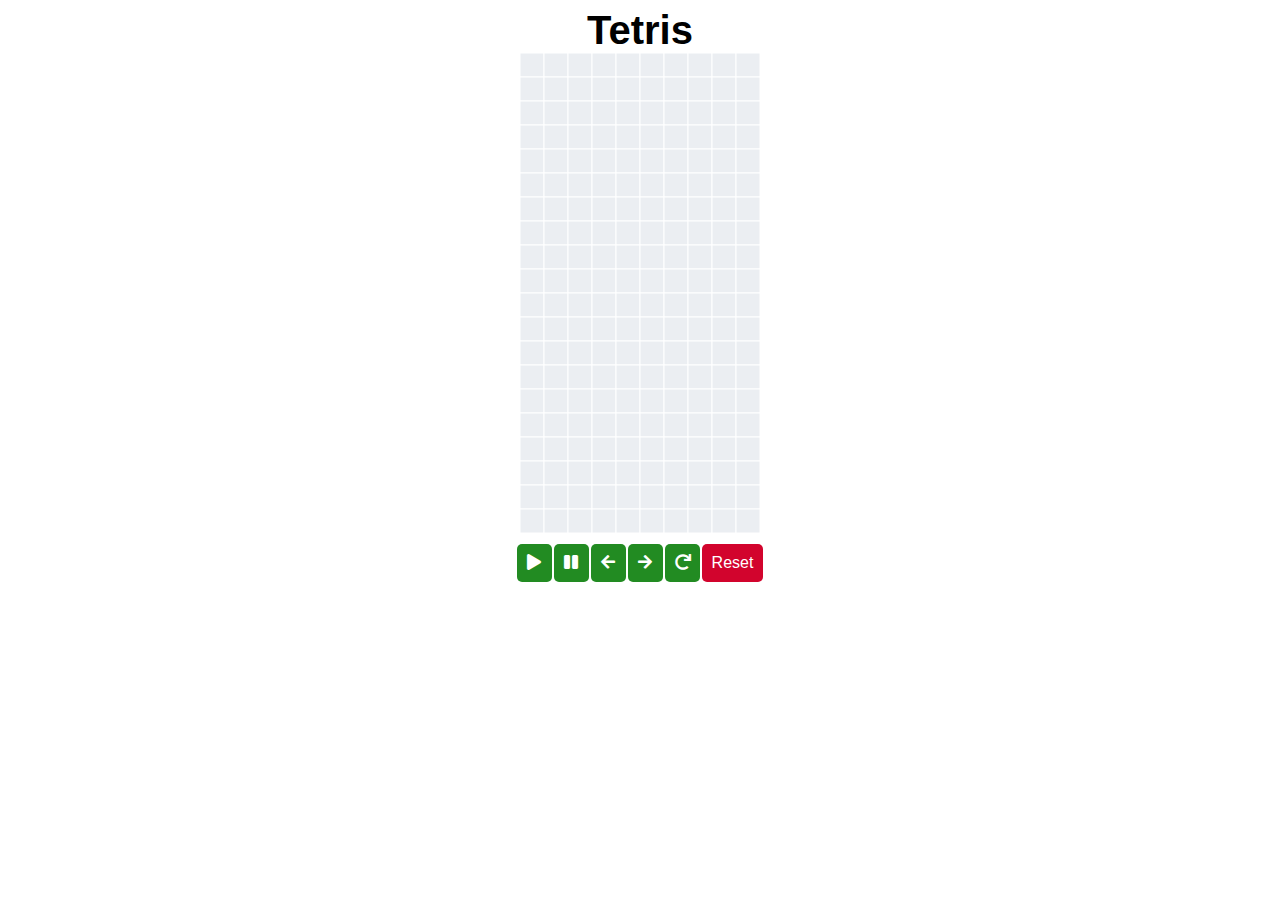
==== tetris.html @ 3c3bf525 "Create tetris.html" ====
<!DOCTYPE html>
<html lang="en">
<head>
    <meta charset="UTF-8">
    <meta name="viewport" content="width=device-width, initial-scale=1.0">
    <title>Midterm Project Noël Hermans</title>
    <style>
        .container {
            display: flex;
            justify-content: center;
            align-items: center;
            text-align: center;
            margin: 0 auto;
        }

        .gameContainer {
            margin-right: 20px;
            margin-left: 20px;
        }

        .title {
            font-size: 40px;
            font-weight: bold;
            margin: 0 auto;
            font-family: 'Segoe UI', Tahoma, Geneva, Verdana, sans-serif;
        }

        canvas {
            display: block;
            margin: 0 auto;
        }

        .buttonContainer {
            display: flex;
            justify-content: center;
            margin-top: 10px;
        }

        button {
            margin: 1px;
            padding: 10px;
            font-size: 16px;
            border-radius: 5px;
            border: none;
        }

        .controlButton {
            background-color: #228B22;
            color: #FFFFFF;
            width: 35px; 
        }

        #resetButton {
            background-color: #D2042D; 
            color: #FFFFFF; 
        }
    </style>
    <link rel="stylesheet" href="https://cdnjs.cloudflare.com/ajax/libs/font-awesome/5.15.4/css/all.min.css">
</head>
<body>
    <div class="container">
        <div class="gameContainer">
            <h1 class="title">Tetris</h1>

            <canvas id="gridCanvas" width="240" height="480"></canvas>

            <div class="buttonContainer">
                <button class="controlButton" id="playButton" onclick="play()"><i class="fas fa-play"></i></button>
                <button class="controlButton" id="pauseButton" onclick="pause()"><i class="fas fa-pause"></i></button>
                <button class="controlButton" onclick="moveLeft()"><i class="fas fa-arrow-left"></i></button>
                <button class="controlButton" onclick="moveRight()"><i class="fas fa-arrow-right"></i></button>
                <button class="controlButton" onclick="rotate()"><i class="fas fa-redo"></i></button>
                <button id="resetButton" onclick="reset()">Reset</button>
            </div>
        </div>
    </div>

    <script>
        canvas = document.getElementById("gridCanvas");
        context = canvas.getContext("2d");

        canvas.addEventListener('click', function(event) {
            if (!isPaused) {
                const rect = canvas.getBoundingClientRect();
                const mouseX = event.clientX - rect.left;
                const mouseY = event.clientY - rect.top;

                for (let i = 0; i < activeBlocks.length; i++) {
                    let block = activeBlocks[i];

                    // Check if the click is within the boundaries of the block
                    if (
                        (mouseX >= block.x1 * cellSize && mouseX <= (block.x1 + 1) * cellSize &&
                        mouseY >= block.y1 * cellSize && mouseY <= (block.y1 + 1) * cellSize) ||
                        (mouseX >= block.x2 * cellSize && mouseX <= (block.x2 + 1) * cellSize &&
                        mouseY >= block.y2 * cellSize && mouseY <= (block.y2 + 1) * cellSize) ||
                        (mouseX >= block.x3 * cellSize && mouseX <= (block.x3 + 1) * cellSize &&
                        mouseY >= block.y3 * cellSize && mouseY <= (block.y3 + 1) * cellSize) ||
                        (mouseX >= block.x4 * cellSize && mouseX <= (block.x4 + 1) * cellSize &&
                        mouseY >= block.y4 * cellSize && mouseY <= (block.y4 + 1) * cellSize)
                    ) {
                        // Deselect the previously selected block
                        activeBlocks.forEach((otherBlock) => {
                            otherBlock.isSelected = false;
                        });

                        // Select the clicked block
                        block.isSelected = true;

                        // Redraw the canvas to reflect the changes
                        isMoving = true;
                        draw();
                        isMoving = false;
                        break;  // Exit the loop once a block is selected
                    }
                }
            }
        });

        let isDragging = false;
        let dragStartX, dragStartY, dragStartBlock;

        canvas.addEventListener('mousedown', function (event) {
            if (!isPaused) {
                const rect = canvas.getBoundingClientRect();
                const mouseX = event.clientX - rect.left;
                const mouseY = event.clientY - rect.top;

                activeBlocks.forEach((block) => {
                    // Check if the mouse click is within the boundaries of the selected block
                    if (
                        (mouseX >= block.x1 * cellSize && mouseX <= (block.x1 + 1) * cellSize &&
                            mouseY >= block.y1 * cellSize && mouseY <= (block.y1 + 1) * cellSize) ||
                        (mouseX >= block.x2 * cellSize && mouseX <= (block.x2 + 1) * cellSize &&
                            mouseY >= block.y2 * cellSize && mouseY <= (block.y2 + 1) * cellSize) ||
                        (mouseX >= block.x3 * cellSize && mouseX <= (block.x3 + 1) * cellSize &&
                            mouseY >= block.y3 * cellSize && mouseY <= (block.y3 + 1) * cellSize) ||
                        (mouseX >= block.x4 * cellSize && mouseX <= (block.x4 + 1) * cellSize &&
                            mouseY >= block.y4 * cellSize && mouseY <= (block.y4 + 1) * cellSize)
                    ) {
                        isDragging = true;
                        dragStartX = mouseX - block.x1 * cellSize;
                        dragStartY = mouseY - block.y1 * cellSize;
                        dragStartBlock = block;
                        return;  // Exit the loop once a block is selected
                    }
                });
            }
        });

        canvas.addEventListener('mousemove', function (event) {
            if (isDragging) {
                const rect = canvas.getBoundingClientRect();
                const mouseX = event.clientX - rect.left;
                const mouseY = event.clientY - rect.top;

                // Calculate the new position of the block based on the mouse movement
                const newX = Math.round((mouseX - dragStartX) / cellSize);
                const newY = Math.round((mouseY - dragStartY) / cellSize);

                // Check if the new position is legal and update the block's coordinates
                if (newX >= 0 && newX <= columns - (dragStartBlock.x4 - dragStartBlock.x1) &&
                    newY >= 0 && newY <= rows - (dragStartBlock.y4 - dragStartBlock.y1) &&
                    !hitBlock(activeBlocks, dragStartBlock, newX, newY)) {

                    const xOffset = dragStartBlock.x1 - newX;
                    const yOffset = dragStartBlock.y1 - newY;

                    dragStartBlock.x1 -= xOffset;
                    dragStartBlock.x2 -= xOffset;
                    dragStartBlock.x3 -= xOffset;
                    dragStartBlock.x4 -= xOffset;

                    dragStartBlock.y1 -= yOffset;
                    dragStartBlock.y2 -= yOffset;
                    dragStartBlock.y3 -= yOffset;
                    dragStartBlock.y4 -= yOffset;
                }

                // Redraw the canvas to reflect the changes
                isMoving = true;
                draw();
                isMoving = false;
            }
        });

        canvas.addEventListener('mouseup', function () {
            isDragging = false;
        });

        function hitBlock(blocks, currentBlock, newX, newY) {
            // Check if the new position collides with other blocks
            return blocks.some((block) => {
                if (block !== currentBlock) {
                    return (
                        (newX >= block.x1 && newX <= block.x4 && newY >= block.y1 && newY <= block.y4) ||
                        (newX + (currentBlock.x4 - currentBlock.x1) >= block.x1 &&
                            newX + (currentBlock.x4 - currentBlock.x1) <= block.x4 &&
                            newY + (currentBlock.y4 - currentBlock.y1) >= block.y1 &&
                            newY + (currentBlock.y4 - currentBlock.y1) <= block.y4)
                    );
                }
                return false;
            });
        }

        const rows = 20;
        const columns = 10;
        const cellSize = Math.min(canvas.width / columns, canvas.height / rows);

        const cellColor = '#ebeef2';
        const spaceColor = '#FFFFFF';

        let isStarted = false;
        let isPaused = false;

        let activeBlocks = [];

        let isMoving = false;

        let ceiling = 3;

        const blockColors = [
            '#00FF00',
            '#0000FF',
            '#FFFF00',
            '#00FFFF',
            '#FF00FF',
            '#FFA500'
        ];

        const blockShapes = [
            [{ x: 0, y: 0 }, { x: 1, y: 0 }, { x: 0, y: 1 }, { x: 1, y: 1 }],
            [{ x: 0, y: 0 }, { x: 1, y: 0 }, { x: 2, y: 0 }, { x: 3, y: 0 }],
            [{ x: 0, y: 0 }, { x: 1, y: 0 }, { x: 2, y: 0 }, { x: 1, y: 1 }],
            [{ x: 0, y: 1 }, { x: 0, y: 2 }, { x: 1, y: 1 }, { x: 1, y: 0 }],
            [{ x: 0, y: 2 }, { x: 1, y: 0 }, { x: 1, y: 1 }, { x: 1, y: 2 }],
        ];

        function drawGrid() {
            for (let row = 0; row < rows; row++) {
                for (let col = 0; col < columns; col++) {
                const x = col * cellSize;
                const y = row * cellSize;

                context.fillStyle = cellColor;
                context.fillRect(x, y, cellSize, cellSize);

                context.strokeStyle = spaceColor;
                context.strokeRect(x, y, cellSize, cellSize);
                }
            }
        }

        drawGrid();

        class Block {
            constructor(id, colour, x1, x2, x3, x4, y1, y2, y3, y4, isSelected, isDead) {
                this.id = id;
                this.colour = colour;
                this.x1 = x1;
                this.x2 = x2;
                this.x3 = x3;
                this.x4 = x4;
                this.y1 = y1;
                this.y2 = y2;
                this.y3 = y3;
                this.y4 = y4;
                this.isSelected = isSelected;
                this.isDead = isDead;
            }
        }

        function createBlock(){
            const randomColor = blockColors[Math.floor(Math.random() * blockColors.length)];
            const randomShape = blockShapes[Math.floor(Math.random() * blockShapes.length)];

            const block = new Block(
                Date.now(),
                randomColor,
                randomShape[0].x,
                randomShape[1].x,
                randomShape[2].x,
                randomShape[3].x,
                randomShape[0].y,
                randomShape[1].y,
                randomShape[2].y,
                randomShape[3].y,
                false,
                false
            );

            return block;
        }

        function drawBlock(block) {
            context.fillStyle = block.colour;
            context.fillRect(block.x1 * cellSize, block.y1 * cellSize, cellSize, cellSize);
            context.fillRect(block.x2 * cellSize, block.y2 * cellSize, cellSize, cellSize);
            context.fillRect(block.x3 * cellSize, block.y3 * cellSize, cellSize, cellSize);
            context.fillRect(block.x4 * cellSize, block.y4 * cellSize, cellSize, cellSize);

            if (block.isSelected) {
                context.strokeStyle = '#D2042D';
            }
            else {
                context.strokeStyle = '#FFFFFF';
            }
            context.lineWidth = 2;
            context.strokeRect(block.x1 * cellSize, block.y1 * cellSize, cellSize, cellSize);
            context.strokeRect(block.x2 * cellSize, block.y2 * cellSize, cellSize, cellSize);
            context.strokeRect(block.x3 * cellSize, block.y3 * cellSize, cellSize, cellSize);
            context.strokeRect(block.x4 * cellSize, block.y4 * cellSize, cellSize, cellSize);
        }

        function hitBottom(block) {
            // Get all coordinates beneath the block
            const coordinatesBeneath = [
                { x: block.x1, y: block.y1 + 1 },
                { x: block.x2, y: block.y2 + 1 },
                { x: block.x3, y: block.y3 + 1 },
                { x: block.x4, y: block.y4 + 1 }
            ];

            // Check if any of the coordinates beneath the block are occupied by another block
            return coordinatesBeneath.some(
                (coordinate) =>
                    activeBlocks.some(
                        (otherBlock) =>
                            otherBlock.id !== block.id &&
                            (otherBlock.x1 === coordinate.x && otherBlock.y1 === coordinate.y ||
                            otherBlock.x2 === coordinate.x && otherBlock.y2 === coordinate.y ||
                            otherBlock.x3 === coordinate.x && otherBlock.y3 === coordinate.y ||
                            otherBlock.x4 === coordinate.x && otherBlock.y4 === coordinate.y)
                    ) ||
                    coordinate.y >= rows // Check if any of the coordinates beneath the block are at the bottom of the grid
            );
        }

        function removeFullRows() {
            for (let row = rows - 1; row >= 0; row--) {
                let isFullRow = true;

                // Check if all cells in the row are occupied by a block
                for (let col = 0; col < columns; col++) {
                    if (!activeBlocks.some(block =>
                        (block.y1 === row && block.isDead && (block.x1 === col || block.x2 === col || block.x3 === col || block.x4 === col)) ||
                        (block.y2 === row && block.isDead && (block.x1 === col || block.x2 === col || block.x3 === col || block.x4 === col)) ||
                        (block.y3 === row && block.isDead && (block.x1 === col || block.x2 === col || block.x3 === col || block.x4 === col)) ||
                        (block.y4 === row && block.isDead && (block.x1 === col || block.x2 === col || block.x3 === col || block.x4 === col))
                    )) {
                        isFullRow = false;
                        break;
                    }
                }

                if (isFullRow) {
                    // Iterate over the blocks to adjust positions or delete them
                    for (let i = 0; i < activeBlocks.length; i++) {
                        let block = activeBlocks[i];

                        // First, we check if the block has all of its cells in the row
                        // If so, we delete the block

                        if (block.y1 === row && block.y2 === row && block.y3 === row && block.y4 === row) {
                            activeBlocks.splice(i, 1);
                            i--;
                        } else {
                            // If not, we check if the block has any cells above the row
                            // If so, we copy the coordinates of the cells above the row to the cells in the row

                            if (block.y1 === row) {
                                if (block.y2 !== row) {
                                    block.y1 = block.y2;
                                    block.x1 = block.x2;
                                } else if (block.y3 !== row) {
                                    block.y1 = block.y3;
                                    block.x1 = block.x3;
                                } else {
                                    block.y1 = block.y4;
                                    block.x1 = block.x4;
                                }
                            }

                            if (block.y2 === row) {
                                if (block.y1 !== row) {
                                    block.y2 = block.y1;
                                    block.x2 = block.x1;
                                } else if (block.y3 !== row) {
                                    block.y2 = block.y3;
                                    block.x2 = block.x3;
                                } else {
                                    block.y2 = block.y4;
                                    block.x2 = block.x4;
                                }
                            }

                            if (block.y3 === row) {
                                if (block.y1 !== row) {
                                    block.y3 = block.y1;
                                    block.x3 = block.x1;
                                } else if (block.y2 !== row) {
                                    block.y3 = block.y2;
                                    block.x3 = block.x2;
                                } else {
                                    block.y3 = block.y4;
                                    block.x3 = block.x4;
                                }
                            }

                            if (block.y4 === row) {
                                if (block.y1 !== row) {
                                    block.y4 = block.y1;
                                    block.x4 = block.x1;
                                } else if (block.y2 !== row) {
                                    block.y4 = block.y2;
                                    block.x4 = block.x2;
                                } else {
                                    block.y4 = block.y3;
                                    block.x4 = block.x3;
                                }
                            }
                        }
                    }
                }
            }
        }

        let lastBlockTime = Date.now();

        function draw() {
            drawGrid();

            if (!isStarted) {
                // Initialize the game by creating the first block
                let block = createBlock();
                block.isSelected = true;
                activeBlocks.push(block);
                lastBlockTime = Date.now();
                drawBlock(block);
                isStarted = true; // Set isStarted to true after the first block is created
            } else {
                for (let i = 0; i < activeBlocks.length; i++) {
                    let block = activeBlocks[i];

                    // if there is no block selected, select the first block
                    if (!activeBlocks.some(block => block.isSelected)) {
                        block.isSelected = true;
                    }

                    if (block.isDead && block.y1 <= ceiling) {
                        gameOver();
                        return;
                    }

                    if (hitBottom(block)) {
                        // Block can't move down, mark it as dead
                        block.isDead = true;

                        // if the bottom that dies is the selected block, select another block
                        if (block.isSelected) {
                            block.isSelected = false;
                            let nextBlock = activeBlocks.find((block) => block.isDead === false);
                            if (nextBlock) {
                                nextBlock.isSelected = true;
                            }
                        }
                    } else if (!isMoving) {
                        // Block can move down, move it down
                        block.y1++;
                        block.y2++;
                        block.y3++;
                        block.y4++;
                    }

                    drawBlock(block);
                }

                // Check if 5 seconds have passed since the last block creation
                if (Date.now() - lastBlockTime >= 5000) {
                    let newBlock = createBlock();
                    activeBlocks.push(newBlock);
                    lastBlockTime = Date.now(); // Update the last block creation time
                }
            }
            removeFullRows();
        }

        function play() {
            draw(); // Call draw initially
            gameTimeout = setTimeout(play, 1000);
            isPaused = false;
            document.getElementById("playButton").disabled = true;
            document.getElementById("pauseButton").disabled = false;
        }

        function pause() {
            clearTimeout(gameTimeout);
            isPaused = true;
            document.getElementById("playButton").disabled = false;
            document.getElementById("pauseButton").disabled = true;
        }

        function moveLeft() {
            let block = activeBlocks.find((block) => block.isSelected);

            // Check if the block can move left without colliding with boundaries or other blocks
            if (!hitBoundary(block, 'left') && block.isDead === false) {
                block.x1--;
                block.x2--;
                block.x3--;
                block.x4--;
            }

            isMoving = true;
            draw();
            isMoving = false;
        }

        function moveRight() {
            let block = activeBlocks.find((block) => block.isSelected);

            // Check if the block can move right without colliding with boundaries or other blocks
            if (!hitBoundary(block, 'right') && block.isDead === false) {
                block.x1++;
                block.x2++;
                block.x3++;
                block.x4++;
            }
            
            isMoving = true;
            draw();
            isMoving = false;
        }

        function hitBoundary(block, direction) {
            // Check if the block is trying to move out of the canvas boundaries
            if (
                (direction === 'left' && (block.x1 - 1 < 0 || block.x2 - 1 < 0 || block.x3 - 1 < 0 || block.x4 - 1 < 0)) ||
                (direction === 'right' && (block.x1 + 1 >= columns || block.x2 + 1 >= columns || block.x3 + 1 >= columns || block.x4 + 1 >= columns))
            ) {
                return true;
            }

            // Check if the block is trying to move into a position where another block is already present
            // Get all coordinates to the left or right of the block
            const leftCoordinates = [
                { x: block.x1 - 1, y: block.y1 },
                { x: block.x2 - 1, y: block.y2 },
                { x: block.x3 - 1, y: block.y3 },
                { x: block.x4 - 1, y: block.y4 }
            ];

            const rightCoordinates = [
                { x: block.x1 + 1, y: block.y1 },
                { x: block.x2 + 1, y: block.y2 },
                { x: block.x3 + 1, y: block.y3 },
                { x: block.x4 + 1, y: block.y4 }
            ];

            // Check if any of the coordinates to the left or right of the block are occupied by another block
            return (
                leftCoordinates.some(
                    (coordinate) =>
                        activeBlocks.some(
                            (otherBlock) =>
                                otherBlock.id !== block.id &&
                                (otherBlock.x1 === coordinate.x && otherBlock.y1 === coordinate.y ||
                                otherBlock.x2 === coordinate.x && otherBlock.y2 === coordinate.y ||
                                otherBlock.x3 === coordinate.x && otherBlock.y3 === coordinate.y ||
                                otherBlock.x4 === coordinate.x && otherBlock.y4 === coordinate.y)
                        )
                ) ||
                rightCoordinates.some(
                    (coordinate) =>
                        activeBlocks.some(
                            (otherBlock) =>
                                otherBlock.id !== block.id &&
                                (otherBlock.x1 === coordinate.x && otherBlock.y1 === coordinate.y ||
                                otherBlock.x2 === coordinate.x && otherBlock.y2 === coordinate.y ||
                                otherBlock.x3 === coordinate.x && otherBlock.y3 === coordinate.y ||
                                otherBlock.x4 === coordinate.x && otherBlock.y4 === coordinate.y)
                        )
                )
            );
        }

        function rotate() {
            // Get the selected block
            let block = activeBlocks.find((block) => block.isSelected);

            // Get the coordinates of the block's center
            const centerX = (block.x1 + block.x2 + block.x3 + block.x4) / 4;
            const centerY = (block.y1 + block.y2 + block.y3 + block.y4) / 4;

            // Get the coordinates of the block's cells relative to the center
            const relativeX1 = block.x1 - centerX;
            const relativeX2 = block.x2 - centerX;
            const relativeX3 = block.x3 - centerX;
            const relativeX4 = block.x4 - centerX;

            const relativeY1 = block.y1 - centerY;
            const relativeY2 = block.y2 - centerY;
            const relativeY3 = block.y3 - centerY;
            const relativeY4 = block.y4 - centerY;

            // Rotate the block's cells
            block.x1 = Math.round(centerX - relativeY1);
            block.x2 = Math.round(centerX - relativeY2);
            block.x3 = Math.round(centerX - relativeY3);
            block.x4 = Math.round(centerX - relativeY4);

            block.y1 = Math.round(centerY + relativeX1);
            block.y2 = Math.round(centerY + relativeX2);
            block.y3 = Math.round(centerY + relativeX3);
            block.y4 = Math.round(centerY + relativeX4);

            // Check if the block can rotate without colliding with boundaries or other blocks
            if (hitBoundary(block, 'left') || hitBoundary(block, 'right') || hitBlock(activeBlocks, block, block.x1, block.y1)) {
                // If not, rotate the block back to its original position
                block.x1 = Math.round(centerX + relativeY1);
                block.x2 = Math.round(centerX + relativeY2);
                block.x3 = Math.round(centerX + relativeY3);
                block.x4 = Math.round(centerX + relativeY4);

                block.y1 = Math.round(centerY - relativeX1);
                block.y2 = Math.round(centerY - relativeX2);
                block.y3 = Math.round(centerY - relativeX3);
                block.y4 = Math.round(centerY - relativeX4);
            }

            isMoving = true;
            draw();
            isMoving = false;
        }

        function reset() {
            window.location.reload();
        }

        function gameOver() {
            alert("Game Over!");
            window.location.reload();
        }
    </script>
</body>
</html>
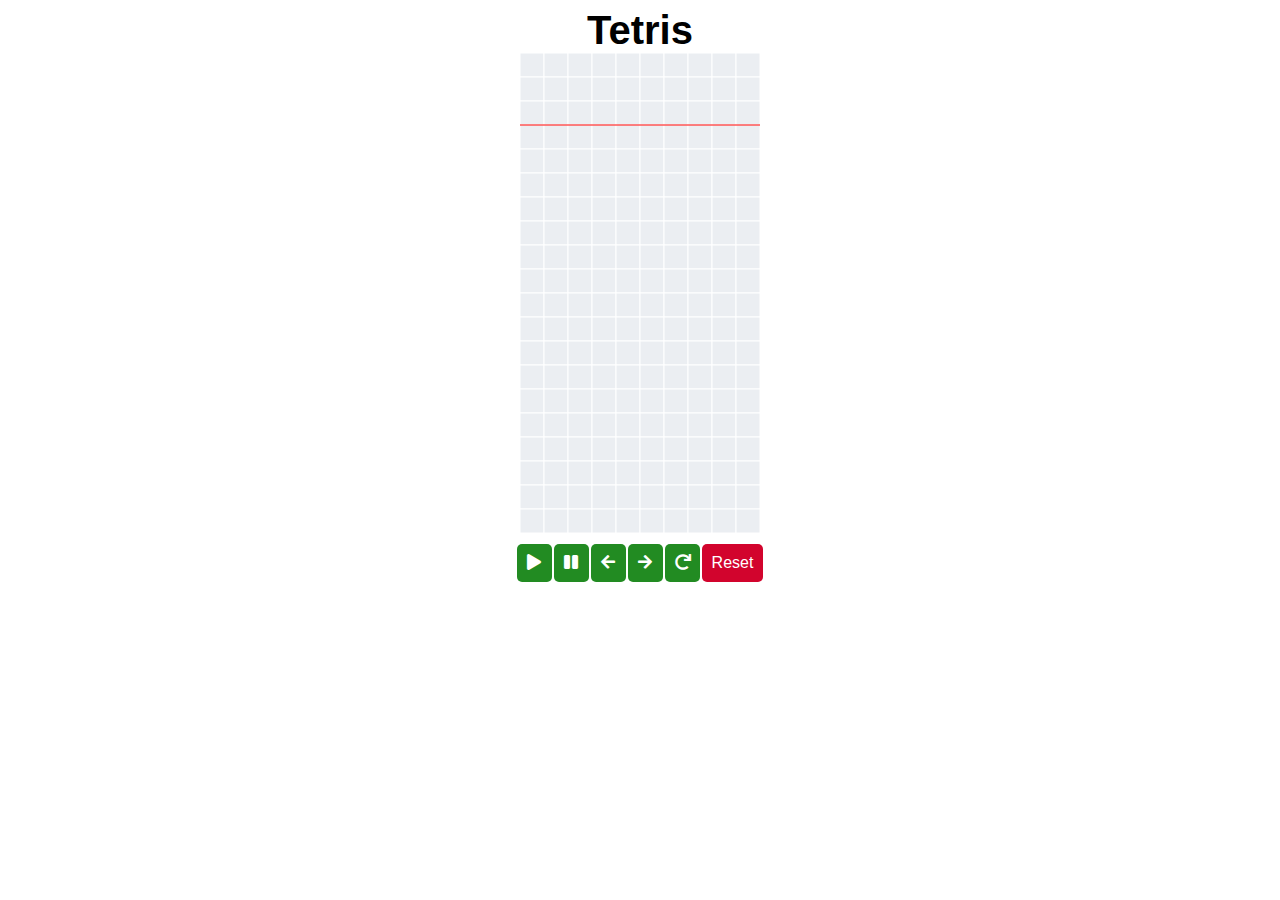
==== commit 0be9aa77: "Update tetris.html" ====
--- a/tetris.html
+++ b/tetris.html
@@ -181,6 +181,20 @@
                 isMoving = true;
                 draw();
                 isMoving = false;
+
+                // Check if the block is dead after moving
+                if (hitBottom(dragStartBlock)) {
+                    dragStartBlock.isDead = true;
+
+                    // if the block is the selected block, select another block
+                    if (dragStartBlock.isSelected) {
+                        dragStartBlock.isSelected = false;
+                        let nextBlock = activeBlocks.find((block) => block.isDead === false);
+                        if (nextBlock) {
+                            nextBlock.isSelected = true;
+                        }
+                    }
+                }
             }
         });
 
@@ -238,20 +252,27 @@
         ];
 
         function drawGrid() {
+            // Draw the grid
             for (let row = 0; row < rows; row++) {
                 for (let col = 0; col < columns; col++) {
-                const x = col * cellSize;
-                const y = row * cellSize;
-
-                context.fillStyle = cellColor;
-                context.fillRect(x, y, cellSize, cellSize);
-
-                context.strokeStyle = spaceColor;
-                context.strokeRect(x, y, cellSize, cellSize);
-                }
-            }
-        }
-
+                    const x = col * cellSize;
+                    const y = row * cellSize;
+
+                    context.fillStyle = cellColor;
+                    context.fillRect(x, y, cellSize, cellSize);
+
+                    context.strokeStyle = spaceColor;
+                    context.strokeRect(x, y, cellSize, cellSize);
+                }
+            }
+            
+            // Draw the ceiling line
+            context.beginPath();
+            context.moveTo(0, ceiling * cellSize);
+            context.lineTo(canvas.width, ceiling * cellSize);
+            context.strokeStyle = 'red';
+            context.stroke();
+        }
         drawGrid();
 
         class Block {
@@ -515,6 +536,20 @@
             isMoving = true;
             draw();
             isMoving = false;
+
+            // Check if the block is dead after moving
+            if (hitBottom(block)) {
+                block.isDead = true;
+
+                // if the block is the selected block, select another block
+                if (block.isSelected) {
+                    block.isSelected = false;
+                    let nextBlock = activeBlocks.find((block) => block.isDead === false);
+                    if (nextBlock) {
+                        nextBlock.isSelected = true;
+                    }
+                }
+            }
         }
 
         function moveRight() {
@@ -531,6 +566,20 @@
             isMoving = true;
             draw();
             isMoving = false;
+
+            // Check if the block is dead after moving
+            if (hitBottom(block)) {
+                block.isDead = true;
+
+                // if the block is the selected block, select another block
+                if (block.isSelected) {
+                    block.isSelected = false;
+                    let nextBlock = activeBlocks.find((block) => block.isDead === false);
+                    if (nextBlock) {
+                        nextBlock.isSelected = true;
+                    }
+                }
+            }
         }
 
         function hitBoundary(block, direction) {
@@ -632,6 +681,20 @@
             isMoving = true;
             draw();
             isMoving = false;
+
+            // Check if the block is dead after rotating
+            if (hitBottom(block)) {
+                block.isDead = true;
+
+                // if the block is the selected block, select another block
+                if (block.isSelected) {
+                    block.isSelected = false;
+                    let nextBlock = activeBlocks.find((block) => block.isDead === false);
+                    if (nextBlock) {
+                        nextBlock.isSelected = true;
+                    }
+                }
+            }
         }
 
         function reset() {
@@ -644,4 +707,4 @@
         }
     </script>
 </body>
-</html>
+</html>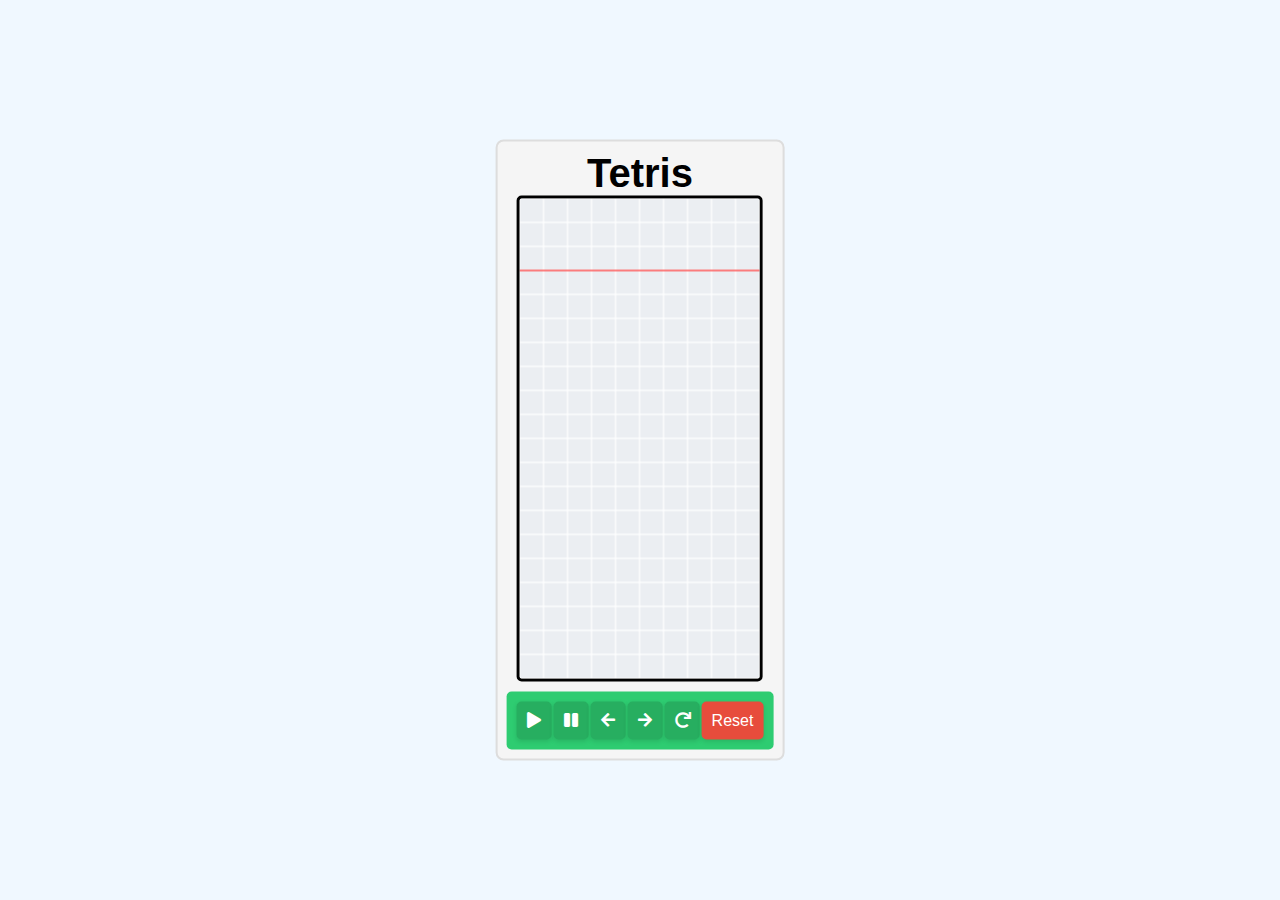
==== commit 296c3d01: "Update tetris.html" ====
--- a/tetris.html
+++ b/tetris.html
@@ -5,35 +5,68 @@
     <meta name="viewport" content="width=device-width, initial-scale=1.0">
     <title>Midterm Project Noël Hermans</title>
     <style>
-        .container {
+        body {
             display: flex;
-            justify-content: center;
             align-items: center;
             text-align: center;
-            margin: 0 auto;
+            flex-direction: row;
+            height: 100vh;
+            margin: 0;
+            background-color: #f0f8ff;
         }
 
         .gameContainer {
-            margin-right: 20px;
-            margin-left: 20px;
-        }
+            position: absolute;
+            top: 50%;
+            left: 50%;
+            transform: translate(-50%, -50%);
+            background-color: #f5f5f5;
+            padding: 1vh;
+            border-radius: 8px;
+            border: 2px solid #ddd;
+        }
+
+        /* .nextBlockContainer {
+            position: absolute;
+            top: 35%;
+            left: 18%;
+            background-color: #e74c3c;
+            border-radius: 10px;
+            border: 2px solid #c0392b;
+            padding: 2vh;
+        }
+
+        .scoreContainer {
+            position: absolute;
+            top: 43%;
+            left: 63%;
+            background-color: #27ae60;
+            border-radius: 10px;
+            border: 2px solid #219653;
+            padding: 1vh;
+        } */
 
         .title {
             font-size: 40px;
             font-weight: bold;
-            margin: 0 auto;
+            margin: 0;
             font-family: 'Segoe UI', Tahoma, Geneva, Verdana, sans-serif;
         }
 
         canvas {
             display: block;
             margin: 0 auto;
+            border: 3px solid #000;
+            border-radius: 5px;
         }
 
         .buttonContainer {
             display: flex;
             justify-content: center;
             margin-top: 10px;
+            background-color: #2ecc71;
+            padding: 1vh;
+            border-radius: 5px;
         }
 
         button {
@@ -42,42 +75,58 @@
             font-size: 16px;
             border-radius: 5px;
             border: none;
+            box-shadow: 0px 2px 4px rgba(0, 0, 0, 0.1);
         }
 
         .controlButton {
-            background-color: #228B22;
-            color: #FFFFFF;
-            width: 35px; 
+            background-color: #27ae60;
+            color: #ffffff;
+            width: 35px;
         }
 
         #resetButton {
-            background-color: #D2042D; 
-            color: #FFFFFF; 
-        }
+            background-color: #e74c3c;
+            color: #ffffff;
+        }
+
+        /* #nextBlockCanvas {
+            border: 2px solid #000;
+            margin-top: 1vh;
+        } */
     </style>
     <link rel="stylesheet" href="https://cdnjs.cloudflare.com/ajax/libs/font-awesome/5.15.4/css/all.min.css">
 </head>
 <body>
-    <div class="container">
-        <div class="gameContainer">
-            <h1 class="title">Tetris</h1>
-
-            <canvas id="gridCanvas" width="240" height="480"></canvas>
-
-            <div class="buttonContainer">
-                <button class="controlButton" id="playButton" onclick="play()"><i class="fas fa-play"></i></button>
-                <button class="controlButton" id="pauseButton" onclick="pause()"><i class="fas fa-pause"></i></button>
-                <button class="controlButton" onclick="moveLeft()"><i class="fas fa-arrow-left"></i></button>
-                <button class="controlButton" onclick="moveRight()"><i class="fas fa-arrow-right"></i></button>
-                <button class="controlButton" onclick="rotate()"><i class="fas fa-redo"></i></button>
-                <button id="resetButton" onclick="reset()">Reset</button>
-            </div>
+    <!-- <div class="nextBlockContainer">
+        <h1 class="title">Next Block:</h1>
+        <canvas id="nextBlockCanvas" width="120" height="120"></canvas>
+    </div> -->
+    <div class="gameContainer">
+        <h1 class="title">Tetris</h1>
+
+        <canvas id="gridCanvas" width="240" height="480"></canvas>
+
+        <div class="buttonContainer">
+            <button class="controlButton" id="playButton" onclick="play()"><i class="fas fa-play"></i></button>
+            <button class="controlButton" id="pauseButton" onclick="pause()"><i class="fas fa-pause"></i></button>
+            <button class="controlButton" onclick="moveLeft()"><i class="fas fa-arrow-left"></i></button>
+            <button class="controlButton" onclick="moveRight()"><i class="fas fa-arrow-right"></i></button>
+            <button class="controlButton" onclick="rotate()"><i class="fas fa-redo"></i></button>
+            <button id="resetButton" onclick="reset()">Reset</button>
         </div>
     </div>
+    <!-- <div class="scoreContainer">
+        <h1 class="title">Score</h1>
+        <h2 id="score">0</h3>
+    </div> -->
 
     <script>
         canvas = document.getElementById("gridCanvas");
         context = canvas.getContext("2d");
+
+        // nextBlockCanvas = document.getElementById("nextBlockCanvas");
+        // nextBlockContext = nextBlockCanvas.getContext("2d");
+        // const nextBlockCellSize = Math.min(nextBlockCanvas.width / 4, nextBlockCanvas.height / 4);
 
         canvas.addEventListener('click', function(event) {
             if (!isPaused) {
@@ -142,6 +191,18 @@
                         dragStartX = mouseX - block.x1 * cellSize;
                         dragStartY = mouseY - block.y1 * cellSize;
                         dragStartBlock = block;
+                        block.isSelected = true;
+
+                        // change isSelected to false for the previously selected block
+                        activeBlocks.forEach((otherBlock) => {
+                            if (otherBlock.id !== block.id) {
+                                otherBlock.isSelected = false;
+                            }
+                        });
+                        
+                        isMoving = true;
+                        draw();
+                        isMoving = false;
                         return;  // Exit the loop once a block is selected
                     }
                 });
@@ -149,51 +210,52 @@
         });
 
         canvas.addEventListener('mousemove', function (event) {
-            if (isDragging) {
+            if (isDragging && !isPaused) {
                 const rect = canvas.getBoundingClientRect();
                 const mouseX = event.clientX - rect.left;
                 const mouseY = event.clientY - rect.top;
 
-                // Calculate the new position of the block based on the mouse movement
-                const newX = Math.round((mouseX - dragStartX) / cellSize);
-                const newY = Math.round((mouseY - dragStartY) / cellSize);
-
-                // Check if the new position is legal and update the block's coordinates
-                if (newX >= 0 && newX <= columns - (dragStartBlock.x4 - dragStartBlock.x1) &&
-                    newY >= 0 && newY <= rows - (dragStartBlock.y4 - dragStartBlock.y1) &&
-                    !hitBlock(activeBlocks, dragStartBlock, newX, newY)) {
-
-                    const xOffset = dragStartBlock.x1 - newX;
-                    const yOffset = dragStartBlock.y1 - newY;
-
-                    dragStartBlock.x1 -= xOffset;
-                    dragStartBlock.x2 -= xOffset;
-                    dragStartBlock.x3 -= xOffset;
-                    dragStartBlock.x4 -= xOffset;
-
-                    dragStartBlock.y1 -= yOffset;
-                    dragStartBlock.y2 -= yOffset;
-                    dragStartBlock.y3 -= yOffset;
-                    dragStartBlock.y4 -= yOffset;
-                }
-
-                // Redraw the canvas to reflect the changes
-                isMoving = true;
-                draw();
-                isMoving = false;
-
-                // Check if the block is dead after moving
-                if (hitBottom(dragStartBlock)) {
-                    dragStartBlock.isDead = true;
-
-                    // if the block is the selected block, select another block
-                    if (dragStartBlock.isSelected) {
-                        dragStartBlock.isSelected = false;
-                        let nextBlock = activeBlocks.find((block) => block.isDead === false);
-                        if (nextBlock) {
-                            nextBlock.isSelected = true;
-                        }
-                    }
+                // Calculate the new position of the dragged block based on the mouse coordinates
+                const newBlockX1 = Math.floor((mouseX - dragStartX) / cellSize);
+                const newBlockY1 = Math.floor((mouseY - dragStartY) / cellSize);
+
+                // Calculate the offset between the new and old positions of the dragged block
+                const offsetX = newBlockX1 - dragStartBlock.x1;
+                const offsetY = newBlockY1 - dragStartBlock.y1;
+
+                // Move the block to the new position
+                dragStartBlock.x1 += offsetX;
+                dragStartBlock.x2 += offsetX;
+                dragStartBlock.x3 += offsetX;
+                dragStartBlock.x4 += offsetX;
+
+                dragStartBlock.y1 += offsetY;
+                dragStartBlock.y2 += offsetY;
+                dragStartBlock.y3 += offsetY;
+                dragStartBlock.y4 += offsetY;
+
+                // Check if the block can be moved to the new position without violating constraints
+                if (
+                    !hitBoundaryWhenDragged(dragStartBlock, 'left') &&
+                    !hitBoundaryWhenDragged(dragStartBlock, 'right') &&
+                    !hitBoundaryWhenDragged(dragStartBlock, 'bottom') &&
+                    !hitBoundaryWhenDragged(dragStartBlock, 'top') &&
+                    dragStartBlock.isDead === false
+                ) {
+                    isMoving = true;
+                    draw();
+                    isMoving = false;
+                } else {
+                    // If not, revert the block to its old position
+                    dragStartBlock.x1 -= offsetX;
+                    dragStartBlock.x2 -= offsetX;
+                    dragStartBlock.x3 -= offsetX;
+                    dragStartBlock.x4 -= offsetX;
+
+                    dragStartBlock.y1 -= offsetY;
+                    dragStartBlock.y2 -= offsetY;
+                    dragStartBlock.y3 -= offsetY;
+                    dragStartBlock.y4 -= offsetY;
                 }
             }
         });
@@ -202,26 +264,13 @@
             isDragging = false;
         });
 
-        function hitBlock(blocks, currentBlock, newX, newY) {
-            // Check if the new position collides with other blocks
-            return blocks.some((block) => {
-                if (block !== currentBlock) {
-                    return (
-                        (newX >= block.x1 && newX <= block.x4 && newY >= block.y1 && newY <= block.y4) ||
-                        (newX + (currentBlock.x4 - currentBlock.x1) >= block.x1 &&
-                            newX + (currentBlock.x4 - currentBlock.x1) <= block.x4 &&
-                            newY + (currentBlock.y4 - currentBlock.y1) >= block.y1 &&
-                            newY + (currentBlock.y4 - currentBlock.y1) <= block.y4)
-                    );
-                }
-                return false;
-            });
-        }
-
         const rows = 20;
         const columns = 10;
         const cellSize = Math.min(canvas.width / columns, canvas.height / rows);
 
+        // const nextBlockRows = 4;
+        // const nextBlockColumns = 4;
+
         const cellColor = '#ebeef2';
         const spaceColor = '#FFFFFF';
 
@@ -233,6 +282,27 @@
         let isMoving = false;
 
         let ceiling = 3;
+
+        // let score = 0;
+
+        // function updateScore(clearedRows) {
+        //     switch (clearedRows) {
+        //         case 1:
+        //             score += 40;
+        //             break;
+        //         case 2:
+        //             score += 100;
+        //             break;
+        //         case 3:
+        //             score += 300;
+        //             break;
+        //         case 4:
+        //             score += 1200;
+        //             break;
+        //     }
+
+        //     document.getElementById("score").innerHTML = score;
+        // }
 
         const blockColors = [
             '#00FF00',
@@ -274,6 +344,23 @@
             context.stroke();
         }
         drawGrid();
+
+        // function drawNextBlockGrid() {
+        //     // Draw the grid
+        //     for (let row = 0; row < nextBlockRows; row++) {
+        //         for (let col = 0; col < nextBlockColumns; col++) {
+        //             const x = col * nextBlockCellSize;
+        //             const y = row * nextBlockCellSize;
+
+        //             nextBlockContext.fillStyle = cellColor;
+        //             nextBlockContext.fillRect(x, y, nextBlockCellSize, nextBlockCellSize);
+
+        //             nextBlockContext.strokeStyle = spaceColor;
+        //             nextBlockContext.strokeRect(x, y, nextBlockCellSize, nextBlockCellSize);
+        //         }
+        //     }
+        // }
+        // drawNextBlockGrid();
 
         class Block {
             constructor(id, colour, x1, x2, x3, x4, y1, y2, y3, y4, isSelected, isDead) {
@@ -322,10 +409,10 @@
             context.fillRect(block.x4 * cellSize, block.y4 * cellSize, cellSize, cellSize);
 
             if (block.isSelected) {
-                context.strokeStyle = '#D2042D';
+                context.strokeStyle = '#FF0A01';
             }
             else {
-                context.strokeStyle = '#FFFFFF';
+                context.strokeStyle = '#000000';
             }
             context.lineWidth = 2;
             context.strokeRect(block.x1 * cellSize, block.y1 * cellSize, cellSize, cellSize);
@@ -358,99 +445,125 @@
             );
         }
 
-        function removeFullRows() {
-            for (let row = rows - 1; row >= 0; row--) {
-                let isFullRow = true;
-
-                // Check if all cells in the row are occupied by a block
-                for (let col = 0; col < columns; col++) {
-                    if (!activeBlocks.some(block =>
-                        (block.y1 === row && block.isDead && (block.x1 === col || block.x2 === col || block.x3 === col || block.x4 === col)) ||
-                        (block.y2 === row && block.isDead && (block.x1 === col || block.x2 === col || block.x3 === col || block.x4 === col)) ||
-                        (block.y3 === row && block.isDead && (block.x1 === col || block.x2 === col || block.x3 === col || block.x4 === col)) ||
-                        (block.y4 === row && block.isDead && (block.x1 === col || block.x2 === col || block.x3 === col || block.x4 === col))
-                    )) {
-                        isFullRow = false;
-                        break;
-                    }
-                }
-
-                if (isFullRow) {
-                    // Iterate over the blocks to adjust positions or delete them
-                    for (let i = 0; i < activeBlocks.length; i++) {
-                        let block = activeBlocks[i];
-
-                        // First, we check if the block has all of its cells in the row
-                        // If so, we delete the block
-
-                        if (block.y1 === row && block.y2 === row && block.y3 === row && block.y4 === row) {
-                            activeBlocks.splice(i, 1);
-                            i--;
-                        } else {
-                            // If not, we check if the block has any cells above the row
-                            // If so, we copy the coordinates of the cells above the row to the cells in the row
-
-                            if (block.y1 === row) {
-                                if (block.y2 !== row) {
-                                    block.y1 = block.y2;
-                                    block.x1 = block.x2;
-                                } else if (block.y3 !== row) {
-                                    block.y1 = block.y3;
-                                    block.x1 = block.x3;
-                                } else {
-                                    block.y1 = block.y4;
-                                    block.x1 = block.x4;
-                                }
-                            }
-
-                            if (block.y2 === row) {
-                                if (block.y1 !== row) {
-                                    block.y2 = block.y1;
-                                    block.x2 = block.x1;
-                                } else if (block.y3 !== row) {
-                                    block.y2 = block.y3;
-                                    block.x2 = block.x3;
-                                } else {
-                                    block.y2 = block.y4;
-                                    block.x2 = block.x4;
-                                }
-                            }
-
-                            if (block.y3 === row) {
-                                if (block.y1 !== row) {
-                                    block.y3 = block.y1;
-                                    block.x3 = block.x1;
-                                } else if (block.y2 !== row) {
-                                    block.y3 = block.y2;
-                                    block.x3 = block.x2;
-                                } else {
-                                    block.y3 = block.y4;
-                                    block.x3 = block.x4;
-                                }
-                            }
-
-                            if (block.y4 === row) {
-                                if (block.y1 !== row) {
-                                    block.y4 = block.y1;
-                                    block.x4 = block.x1;
-                                } else if (block.y2 !== row) {
-                                    block.y4 = block.y2;
-                                    block.x4 = block.x2;
-                                } else {
-                                    block.y4 = block.y3;
-                                    block.x4 = block.x3;
-                                }
-                            }
-                        }
-                    }
-                }
-            }
-        }
+        // function removeFullRows() {
+        //     let clearedRows = 0;
+
+        //     for (let row = rows - 1; row >= 0; row--) {
+        //         let isFullRow = true;
+
+        //         // Check if all cells in the row are occupied by a block
+        //         for (let col = 0; col < columns; col++) {
+        //             if (!activeBlocks.some(block =>
+        //                 (block.y1 === row && block.isDead && (block.x1 === col || block.x2 === col || block.x3 === col || block.x4 === col)) ||
+        //                 (block.y2 === row && block.isDead && (block.x1 === col || block.x2 === col || block.x3 === col || block.x4 === col)) ||
+        //                 (block.y3 === row && block.isDead && (block.x1 === col || block.x2 === col || block.x3 === col || block.x4 === col)) ||
+        //                 (block.y4 === row && block.isDead && (block.x1 === col || block.x2 === col || block.x3 === col || block.x4 === col))
+        //             )) {
+        //                 isFullRow = false;
+        //                 break;
+        //             }
+        //         }
+
+        //         if (isFullRow) {
+        //             clearedRows++;
+        //             // Iterate over the blocks to adjust positions or delete them
+        //             for (let i = 0; i < activeBlocks.length; i++) {
+        //                 let block = activeBlocks[i];
+
+        //                 // First, we check if the block has all of its cells in the row
+        //                 // If so, we delete the block
+
+        //                 if (block.y1 === row && block.y2 === row && block.y3 === row && block.y4 === row) {
+        //                     activeBlocks.splice(i, 1);
+        //                     i--;
+        //                 } else {
+        //                     // If not, we check if the block has any cells above the row
+        //                     // If so, we copy the coordinates of the cells above the row to the cells in the row
+
+        //                     if (block.y1 === row) {
+        //                         if (block.y2 !== row) {
+        //                             block.y1 = block.y2;
+        //                             block.x1 = block.x2;
+        //                         } else if (block.y3 !== row) {
+        //                             block.y1 = block.y3;
+        //                             block.x1 = block.x3;
+        //                         } else {
+        //                             block.y1 = block.y4;
+        //                             block.x1 = block.x4;
+        //                         }
+        //                     }
+
+        //                     if (block.y2 === row) {
+        //                         if (block.y1 !== row) {
+        //                             block.y2 = block.y1;
+        //                             block.x2 = block.x1;
+        //                         } else if (block.y3 !== row) {
+        //                             block.y2 = block.y3;
+        //                             block.x2 = block.x3;
+        //                         } else {
+        //                             block.y2 = block.y4;
+        //                             block.x2 = block.x4;
+        //                         }
+        //                     }
+
+        //                     if (block.y3 === row) {
+        //                         if (block.y1 !== row) {
+        //                             block.y3 = block.y1;
+        //                             block.x3 = block.x1;
+        //                         } else if (block.y2 !== row) {
+        //                             block.y3 = block.y2;
+        //                             block.x3 = block.x2;
+        //                         } else {
+        //                             block.y3 = block.y4;
+        //                             block.x3 = block.x4;
+        //                         }
+        //                     }
+
+        //                     if (block.y4 === row) {
+        //                         if (block.y1 !== row) {
+        //                             block.y4 = block.y1;
+        //                             block.x4 = block.x1;
+        //                         } else if (block.y2 !== row) {
+        //                             block.y4 = block.y2;
+        //                             block.x4 = block.x2;
+        //                         } else {
+        //                             block.y4 = block.y3;
+        //                             block.x4 = block.x3;
+        //                         }
+        //                     }
+        //                 }
+        //             }
+        //         }
+        //     }
+        //     updateScore(clearedRows);
+        // }
 
         let lastBlockTime = Date.now();
+
+        // let nextBlock = createBlock();
+
+        // function drawNextBlock() {
+        //     // Calculate the position to center the block in the canvas
+        //     const xOffset = (nextBlockCanvas.width - (nextBlockCellSize * 4)) / 2;
+        //     const yOffset = (nextBlockCanvas.height - (nextBlockCellSize * 4)) / 2;
+
+        //     nextBlockContext.fillStyle = nextBlock.colour;
+        //     nextBlockContext.fillRect(nextBlock.x1 * nextBlockCellSize + xOffset, nextBlock.y1 * nextBlockCellSize + yOffset, nextBlockCellSize, nextBlockCellSize);
+        //     nextBlockContext.fillRect(nextBlock.x2 * nextBlockCellSize + xOffset, nextBlock.y2 * nextBlockCellSize + yOffset, nextBlockCellSize, nextBlockCellSize);
+        //     nextBlockContext.fillRect(nextBlock.x3 * nextBlockCellSize + xOffset, nextBlock.y3 * nextBlockCellSize + yOffset, nextBlockCellSize, nextBlockCellSize);
+        //     nextBlockContext.fillRect(nextBlock.x4 * nextBlockCellSize + xOffset, nextBlock.y4 * nextBlockCellSize + yOffset, nextBlockCellSize, nextBlockCellSize);
+
+        //     nextBlockContext.strokeStyle = '#000000';
+        //     nextBlockContext.lineWidth = 2;
+        //     nextBlockContext.strokeRect(nextBlock.x1 * nextBlockCellSize + xOffset, nextBlock.y1 * nextBlockCellSize + yOffset, nextBlockCellSize, nextBlockCellSize);
+        //     nextBlockContext.strokeRect(nextBlock.x2 * nextBlockCellSize + xOffset, nextBlock.y2 * nextBlockCellSize + yOffset, nextBlockCellSize, nextBlockCellSize);
+        //     nextBlockContext.strokeRect(nextBlock.x3 * nextBlockCellSize + xOffset, nextBlock.y3 * nextBlockCellSize + yOffset, nextBlockCellSize, nextBlockCellSize);
+        //     nextBlockContext.strokeRect(nextBlock.x4 * nextBlockCellSize + xOffset, nextBlock.y4 * nextBlockCellSize + yOffset, nextBlockCellSize, nextBlockCellSize);
+        // }
 
         function draw() {
             drawGrid();
+            // drawNextBlockGrid();
 
             if (!isStarted) {
                 // Initialize the game by creating the first block
@@ -460,6 +573,7 @@
                 lastBlockTime = Date.now();
                 drawBlock(block);
                 isStarted = true; // Set isStarted to true after the first block is created
+                // drawNextBlock();
             } else {
                 for (let i = 0; i < activeBlocks.length; i++) {
                     let block = activeBlocks[i];
@@ -469,7 +583,7 @@
                         block.isSelected = true;
                     }
 
-                    if (block.isDead && block.y1 <= ceiling) {
+                    if (block.isDead && (block.y1 < ceiling || block.y2 < ceiling || block.y3 < ceiling || block.y4 < ceiling)) {
                         gameOver();
                         return;
                     }
@@ -499,12 +613,14 @@
 
                 // Check if 5 seconds have passed since the last block creation
                 if (Date.now() - lastBlockTime >= 5000) {
-                    let newBlock = createBlock();
-                    activeBlocks.push(newBlock);
+                    block = createBlock();
+                    activeBlocks.push(block);
+                    // nextBlock = createBlock();
                     lastBlockTime = Date.now(); // Update the last block creation time
                 }
             }
-            removeFullRows();
+            // removeFullRows();
+            // drawNextBlock();
         }
 
         function play() {
@@ -586,13 +702,15 @@
             // Check if the block is trying to move out of the canvas boundaries
             if (
                 (direction === 'left' && (block.x1 - 1 < 0 || block.x2 - 1 < 0 || block.x3 - 1 < 0 || block.x4 - 1 < 0)) ||
-                (direction === 'right' && (block.x1 + 1 >= columns || block.x2 + 1 >= columns || block.x3 + 1 >= columns || block.x4 + 1 >= columns))
+                (direction === 'right' && (block.x1 + 1 >= columns || block.x2 + 1 >= columns || block.x3 + 1 >= columns || block.x4 + 1 >= columns)) ||
+                (direction === 'bottom' && (block.y1 + 1 >= rows || block.y2 + 1 >= rows || block.y3 + 1 >= rows || block.y4 + 1 >= rows)) ||
+                (direction === 'top' && (block.y1 - 1 < 0 || block.y2 - 1 < 0 || block.y3 - 1 < 0 || block.y4 - 1 < 0))
             ) {
                 return true;
             }
 
             // Check if the block is trying to move into a position where another block is already present
-            // Get all coordinates to the left or right of the block
+            // Get all coordinates to the left, right, top or bottom of the block
             const leftCoordinates = [
                 { x: block.x1 - 1, y: block.y1 },
                 { x: block.x2 - 1, y: block.y2 },
@@ -607,7 +725,21 @@
                 { x: block.x4 + 1, y: block.y4 }
             ];
 
-            // Check if any of the coordinates to the left or right of the block are occupied by another block
+            const topCoordinates = [
+                { x: block.x1, y: block.y1 - 1 },
+                { x: block.x2, y: block.y2 - 1 },
+                { x: block.x3, y: block.y3 - 1 },
+                { x: block.x4, y: block.y4 - 1 }
+            ];
+
+            const bottomCoordinates = [
+                { x: block.x1, y: block.y1 + 1 },
+                { x: block.x2, y: block.y2 + 1 },
+                { x: block.x3, y: block.y3 + 1 },
+                { x: block.x4, y: block.y4 + 1 }
+            ];
+
+            // Check if any of the coordinates to the left, right, top or bottom of the block are occupied by another block
             return (
                 leftCoordinates.some(
                     (coordinate) =>
@@ -630,6 +762,118 @@
                                 otherBlock.x3 === coordinate.x && otherBlock.y3 === coordinate.y ||
                                 otherBlock.x4 === coordinate.x && otherBlock.y4 === coordinate.y)
                         )
+                ) ||
+                topCoordinates.some(
+                    (coordinate) =>
+                        activeBlocks.some(
+                            (otherBlock) =>
+                                otherBlock.id !== block.id &&
+                                (otherBlock.x1 === coordinate.x && otherBlock.y1 === coordinate.y ||
+                                otherBlock.x2 === coordinate.x && otherBlock.y2 === coordinate.y ||
+                                otherBlock.x3 === coordinate.x && otherBlock.y3 === coordinate.y ||
+                                otherBlock.x4 === coordinate.x && otherBlock.y4 === coordinate.y)
+                        )
+                ) ||
+                bottomCoordinates.some(
+                    (coordinate) =>
+                        activeBlocks.some(
+                            (otherBlock) =>
+                                otherBlock.id !== block.id &&
+                                (otherBlock.x1 === coordinate.x && otherBlock.y1 === coordinate.y ||
+                                otherBlock.x2 === coordinate.x && otherBlock.y2 === coordinate.y ||
+                                otherBlock.x3 === coordinate.x && otherBlock.y3 === coordinate.y ||
+                                otherBlock.x4 === coordinate.x && otherBlock.y4 === coordinate.y)
+                        )
+                )
+            );
+        }
+
+        function hitBoundaryWhenDragged(block, direction) {
+            // Check if the block is trying to move out of the canvas boundaries
+            if (
+                (direction === 'left' && (block.x1 < 0 || block.x2< 0 || block.x3< 0 || block.x4< 0)) ||
+                (direction === 'right' && (block.x1 >= columns || block.x2 >= columns || block.x3 >= columns || block.x4 >= columns)) ||
+                (direction === 'bottom' && (block.y1 >= rows || block.y2 >= rows || block.y3 >= rows || block.y4 >= rows)) ||
+                (direction === 'top' && (block.y1 < 0 || block.y2 < 0 || block.y3 < 0 || block.y4 < 0))
+            ) {
+                return true;
+            }
+
+            // Check if the block is trying to move into a position where another block is already present
+            // Get all coordinates of the block
+            const leftCoordinates = [
+                { x: block.x1, y: block.y1 },
+                { x: block.x2, y: block.y2 },
+                { x: block.x3, y: block.y3 },
+                { x: block.x4, y: block.y4 }
+            ];
+
+            const rightCoordinates = [
+                { x: block.x1, y: block.y1 },
+                { x: block.x2, y: block.y2 },
+                { x: block.x3, y: block.y3 },
+                { x: block.x4, y: block.y4 }
+            ];
+
+            const topCoordinates = [
+                { x: block.x1, y: block.y1 },
+                { x: block.x2, y: block.y2 },
+                { x: block.x3, y: block.y3 },
+                { x: block.x4, y: block.y4 }
+            ];
+
+            const bottomCoordinates = [
+                { x: block.x1, y: block.y1 },
+                { x: block.x2, y: block.y2 },
+                { x: block.x3, y: block.y3 },
+                { x: block.x4, y: block.y4 }
+            ];
+
+            // Check if any of the coordinates to the left, right, top or bottom of the block are occupied by another block
+            return (
+                leftCoordinates.some(
+                    (coordinate) =>
+                        activeBlocks.some(
+                            (otherBlock) =>
+                                otherBlock.id !== block.id &&
+                                (otherBlock.x1 === coordinate.x && otherBlock.y1 === coordinate.y ||
+                                otherBlock.x2 === coordinate.x && otherBlock.y2 === coordinate.y ||
+                                otherBlock.x3 === coordinate.x && otherBlock.y3 === coordinate.y ||
+                                otherBlock.x4 === coordinate.x && otherBlock.y4 === coordinate.y)
+                        )
+                ) ||
+                rightCoordinates.some(
+                    (coordinate) =>
+                        activeBlocks.some(
+                            (otherBlock) =>
+                                otherBlock.id !== block.id &&
+                                (otherBlock.x1 === coordinate.x && otherBlock.y1 === coordinate.y ||
+                                otherBlock.x2 === coordinate.x && otherBlock.y2 === coordinate.y ||
+                                otherBlock.x3 === coordinate.x && otherBlock.y3 === coordinate.y ||
+                                otherBlock.x4 === coordinate.x && otherBlock.y4 === coordinate.y)
+                        )
+                ) ||
+                topCoordinates.some(
+                    (coordinate) =>
+                        activeBlocks.some(
+                            (otherBlock) =>
+                                otherBlock.id !== block.id &&
+                                (otherBlock.x1 === coordinate.x && otherBlock.y1 === coordinate.y ||
+                                otherBlock.x2 === coordinate.x && otherBlock.y2 === coordinate.y ||
+                                otherBlock.x3 === coordinate.x && otherBlock.y3 === coordinate.y ||
+                                otherBlock.x4 === coordinate.x && otherBlock.y4 === coordinate.y)
+                        )
+                ) ||
+                bottomCoordinates.some(
+                    (coordinate) =>
+                        activeBlocks.some(
+                            (otherBlock) =>
+                                otherBlock.id !== block.id &&
+                                (otherBlock.x1 === coordinate.x && otherBlock.y1 === coordinate.y ||
+                                otherBlock.x2 === coordinate.x && otherBlock.y2 === coordinate.y ||
+                                otherBlock.x3 === coordinate.x && otherBlock.y3 === coordinate.y ||
+                                otherBlock.x4 === coordinate.x && otherBlock.y4 === coordinate.y)
+                        )
                 )
             );
         }
@@ -653,7 +897,19 @@
             const relativeY3 = block.y3 - centerY;
             const relativeY4 = block.y4 - centerY;
 
-            // Rotate the block's cells
+            // store the old block coordinates in case the rotation fails
+            const oldX1 = block.x1;
+            const oldX2 = block.x2;
+            const oldX3 = block.x3;
+            const oldX4 = block.x4;
+
+            const oldY1 = block.y1;
+            const oldY2 = block.y2;
+            const oldY3 = block.y3;
+            const oldY4 = block.y4;
+
+            // Rotate the block
+
             block.x1 = Math.round(centerX - relativeY1);
             block.x2 = Math.round(centerX - relativeY2);
             block.x3 = Math.round(centerX - relativeY3);
@@ -665,17 +921,21 @@
             block.y4 = Math.round(centerY + relativeX4);
 
             // Check if the block can rotate without colliding with boundaries or other blocks
-            if (hitBoundary(block, 'left') || hitBoundary(block, 'right') || hitBlock(activeBlocks, block, block.x1, block.y1)) {
-                // If not, rotate the block back to its original position
-                block.x1 = Math.round(centerX + relativeY1);
-                block.x2 = Math.round(centerX + relativeY2);
-                block.x3 = Math.round(centerX + relativeY3);
-                block.x4 = Math.round(centerX + relativeY4);
-
-                block.y1 = Math.round(centerY - relativeX1);
-                block.y2 = Math.round(centerY - relativeX2);
-                block.y3 = Math.round(centerY - relativeX3);
-                block.y4 = Math.round(centerY - relativeX4);
+            // Also check if the block is not rotating out of the canvas boundaries
+            if ((hitBoundary(block, 'left') || hitBoundary(block, 'right')) || (block.x1 < 0 || block.x2 < 0 || block.x3 < 0 || block.x4 < 0 ||
+                    block.x1 >= columns || block.x2 >= columns || block.x3 >= columns || block.x4 >= columns ||
+                    block.y1 < 0 || block.y2 < 0 || block.y3 < 0 || block.y4 < 0 ||
+                    block.y1 >= rows || block.y2 >= rows || block.y3 >= rows || block.y4 >= rows)) {
+                        // If it is, revert the rotation
+                        block.x1 = oldX1;
+                        block.x2 = oldX2;
+                        block.x3 = oldX3;
+                        block.x4 = oldX4;
+
+                        block.y1 = oldY1;
+                        block.y2 = oldY2;
+                        block.y3 = oldY3;
+                        block.y4 = oldY4;
             }
 
             isMoving = true;
